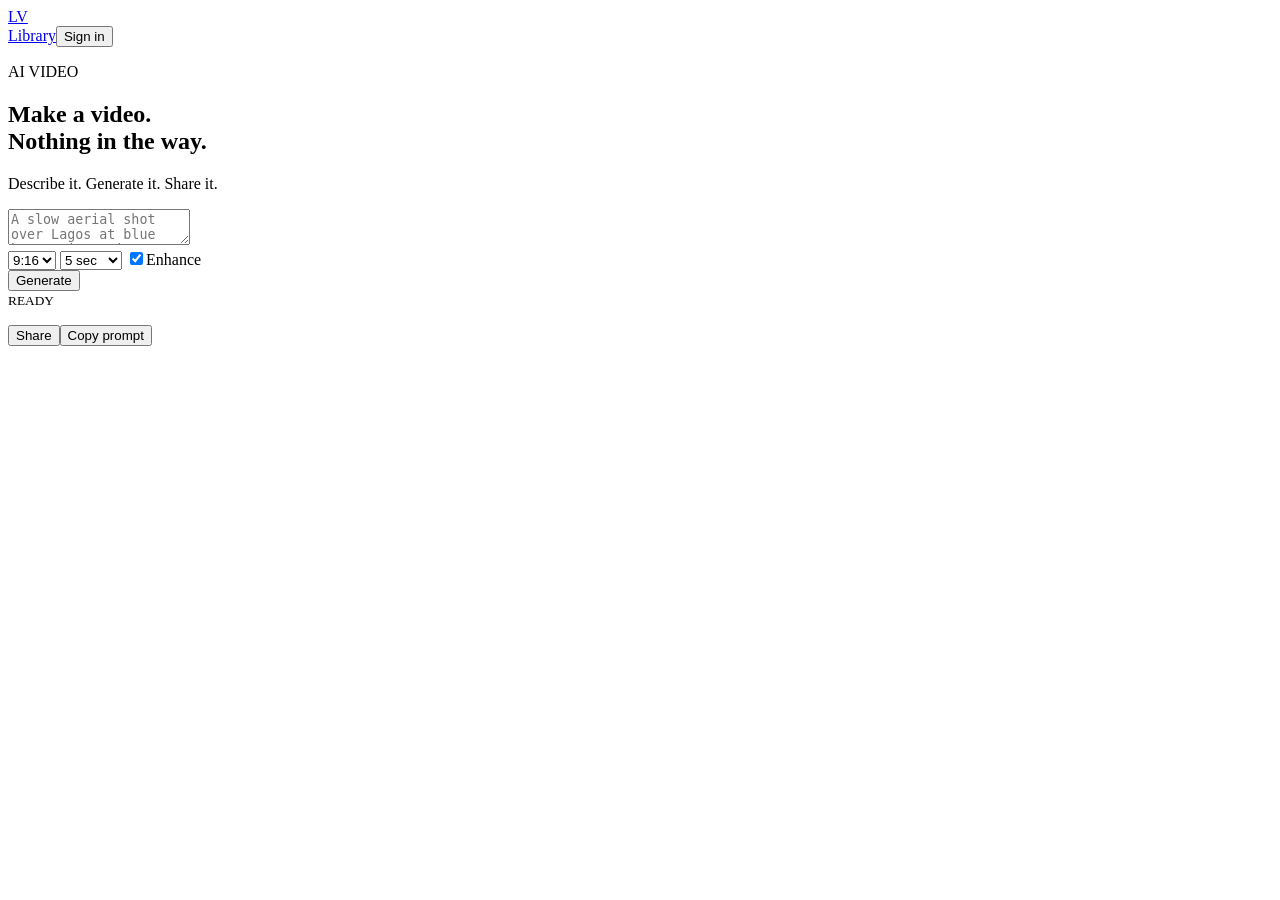
==== app/templates/index.html @ 05828942 "Add public no-auth generator page" ====
<!doctype html>
<html lang="en">
<head>
  <meta charset="utf-8" />
  <meta name="viewport" content="width=device-width,initial-scale=1" />
  <title>{{ app_name }}</title>
  <link rel="stylesheet" href="/static/app.css" />
</head>
<body>
<header class="nav wrap"><a class="brand" href="/">LV</a><div class="nav-actions"><a href="/app">Library</a><button class="ghost">Sign in</button></div></header>
<main class="hero wrap">
  <section class="intro"><p class="eyebrow">AI VIDEO</p><h1>Make a video.<br>Nothing in the way.</h1><p class="sub">Describe it. Generate it. Share it.</p></section>
  <section class="composer">
    <textarea id="prompt" maxlength="2000" placeholder="A slow aerial shot over Lagos at blue hour, cinematic reflections on wet roads…"></textarea>
    <div class="bar">
      <div class="options">
        <select id="ratio"><option>9:16</option><option>16:9</option><option>1:1</option></select>
        <select id="duration"><option value="5">5 sec</option><option value="8">8 sec</option><option value="10">10 sec</option></select>
        <label class="toggle"><input id="enhance" type="checkbox" checked><span>Enhance</span></label>
      </div>
      <button id="generate" class="primary">Generate</button>
    </div>
  </section>
  <section id="result" class="result hidden">
    <div><small id="status">READY</small><p id="message"></p></div>
    <div class="result-actions"><button id="share" class="ghost">Share</button><button id="copy" class="ghost">Copy prompt</button></div>
  </section>
</main>
<script src="/static/app.js"></script>
</body>
</html>
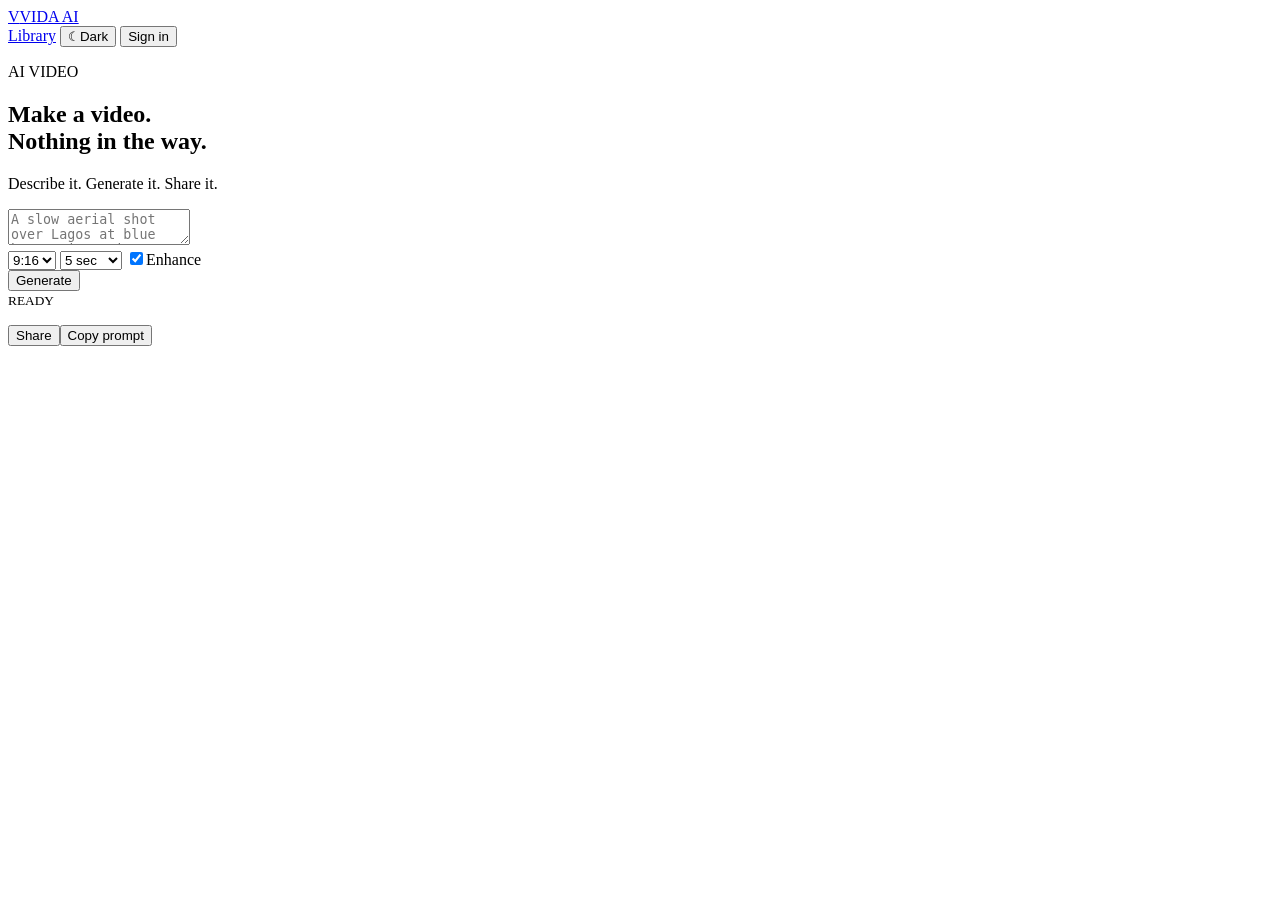
==== commit d9229b4b: "Refresh VIDA AI frontend branding and theme controls" ====
--- a/app/templates/index.html
+++ b/app/templates/index.html
@@ -1,13 +1,23 @@
 <!doctype html>
-<html lang="en">
+<html lang="en" data-theme="light">
 <head>
   <meta charset="utf-8" />
   <meta name="viewport" content="width=device-width,initial-scale=1" />
-  <title>{{ app_name }}</title>
+  <title>VIDA AI</title>
+  <script>
+    (()=>{const saved=localStorage.getItem('vida-theme');if(saved)document.documentElement.dataset.theme=saved;})();
+  </script>
   <link rel="stylesheet" href="/static/app.css" />
 </head>
 <body>
-<header class="nav wrap"><a class="brand" href="/">LV</a><div class="nav-actions"><a href="/app">Library</a><button class="ghost">Sign in</button></div></header>
+<header class="nav wrap">
+  <a class="brand brand-word" href="/" aria-label="VIDA AI home"><span class="brand-mark">V</span><span>VIDA AI</span></a>
+  <div class="nav-actions">
+    <a href="/app">Library</a>
+    <button id="themeToggle" class="ghost theme-toggle" type="button" aria-label="Switch colour theme"><span class="theme-icon">☾</span><span class="theme-label">Dark</span></button>
+    <button class="ghost">Sign in</button>
+  </div>
+</header>
 <main class="hero wrap">
   <section class="intro"><p class="eyebrow">AI VIDEO</p><h1>Make a video.<br>Nothing in the way.</h1><p class="sub">Describe it. Generate it. Share it.</p></section>
   <section class="composer">
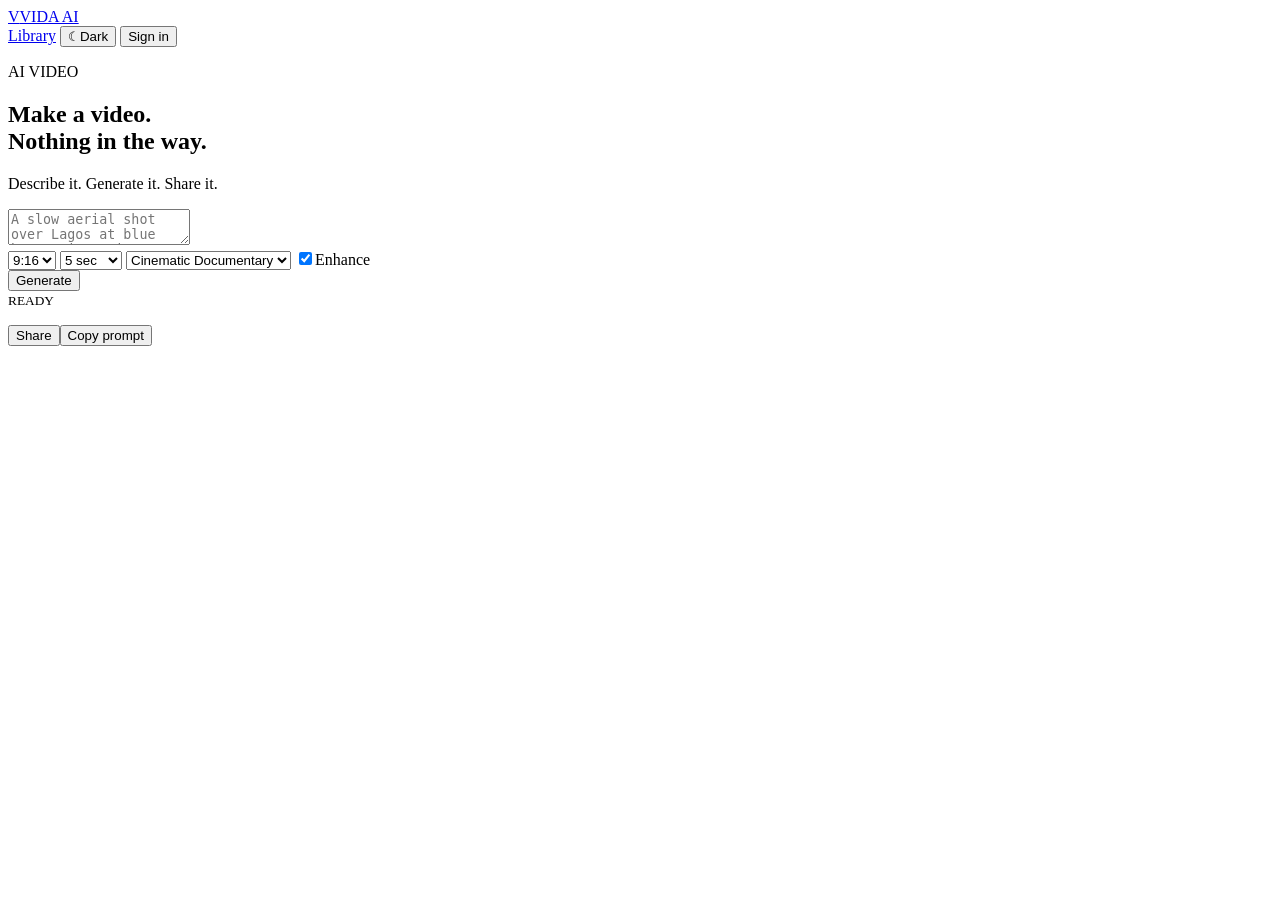
==== commit b5c537f9: "Add video style dropdown" ====
--- a/app/templates/index.html
+++ b/app/templates/index.html
@@ -24,8 +24,14 @@
     <textarea id="prompt" maxlength="2000" placeholder="A slow aerial shot over Lagos at blue hour, cinematic reflections on wet roads…"></textarea>
     <div class="bar">
       <div class="options">
-        <select id="ratio"><option>9:16</option><option>16:9</option><option>1:1</option></select>
-        <select id="duration"><option value="5">5 sec</option><option value="8">8 sec</option><option value="10">10 sec</option></select>
+        <select id="ratio" aria-label="Video format"><option>9:16</option><option>16:9</option><option>1:1</option></select>
+        <select id="duration" aria-label="Video duration"><option value="5">5 sec</option><option value="8">8 sec</option><option value="10">10 sec</option></select>
+        <select id="style" aria-label="Video style">
+          <option value="Cinematic Documentary">Cinematic Documentary</option>
+          <option value="Realistic YouTube">Realistic YouTube</option>
+          <option value="Gaming">Gaming</option>
+          <option value="News Documentary">News Documentary</option>
+        </select>
         <label class="toggle"><input id="enhance" type="checkbox" checked><span>Enhance</span></label>
       </div>
       <button id="generate" class="primary">Generate</button>
